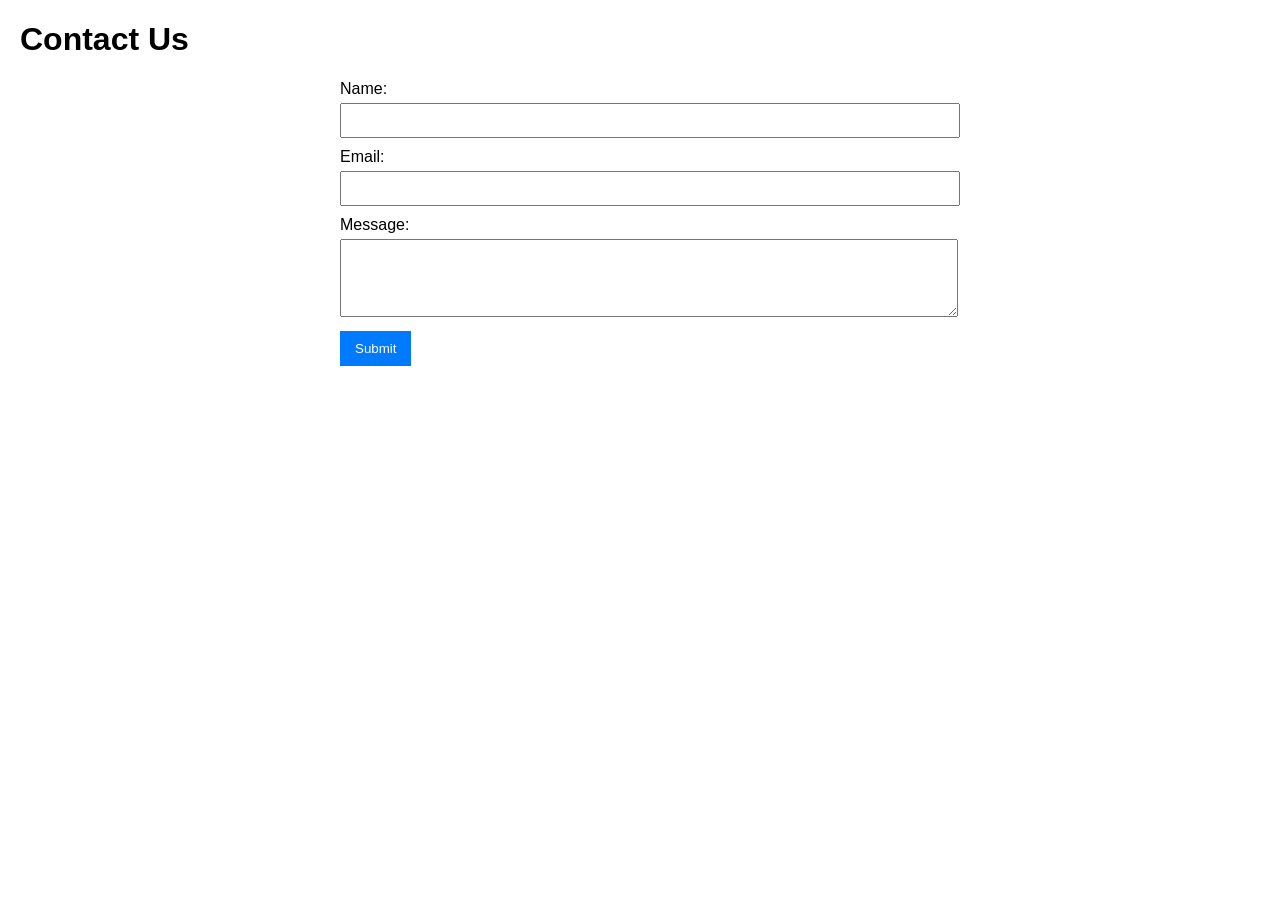
==== form.html @ 28398cbc "Add files via upload" ====
<!DOCTYPE html>
<html lang="en">

<head>
    <meta charset="UTF-8">
    <meta name="viewport" content="width=device-width, initial-scale=1.0">
    <title>Simple Web Form</title>
    <style>
        body {
            font-family: Arial, sans-serif;
            margin: 20px;
        }

        form {
            max-width: 600px;
            margin: 0 auto;
        }

        label {
            display: block;
            margin-top: 10px;
        }

        input,
        textarea {
            width: 100%;
            padding: 8px;
            margin-top: 5px;
        }

        button {
            margin-top: 10px;
            padding: 10px 15px;
            background-color: #007BFF;
            color: white;
            border: none;
            cursor: pointer;
        }

        button:hover {
            background-color: #0056b3;
        }
    </style>
</head>

<body>
    <h1>Contact Us</h1>
    <form action="submit.html" method="GET">
        <label for="name">Name:</label>
        <input type="text" id="name" name="name" required>

        <label for="email">Email:</label>
        <input type="email" id="email" name="email" required>

        <label for="message">Message:</label>
        <textarea id="message" name="message" rows="4" required></textarea>

        <button type="submit">Submit</button>
    </form>
</body>

</html>
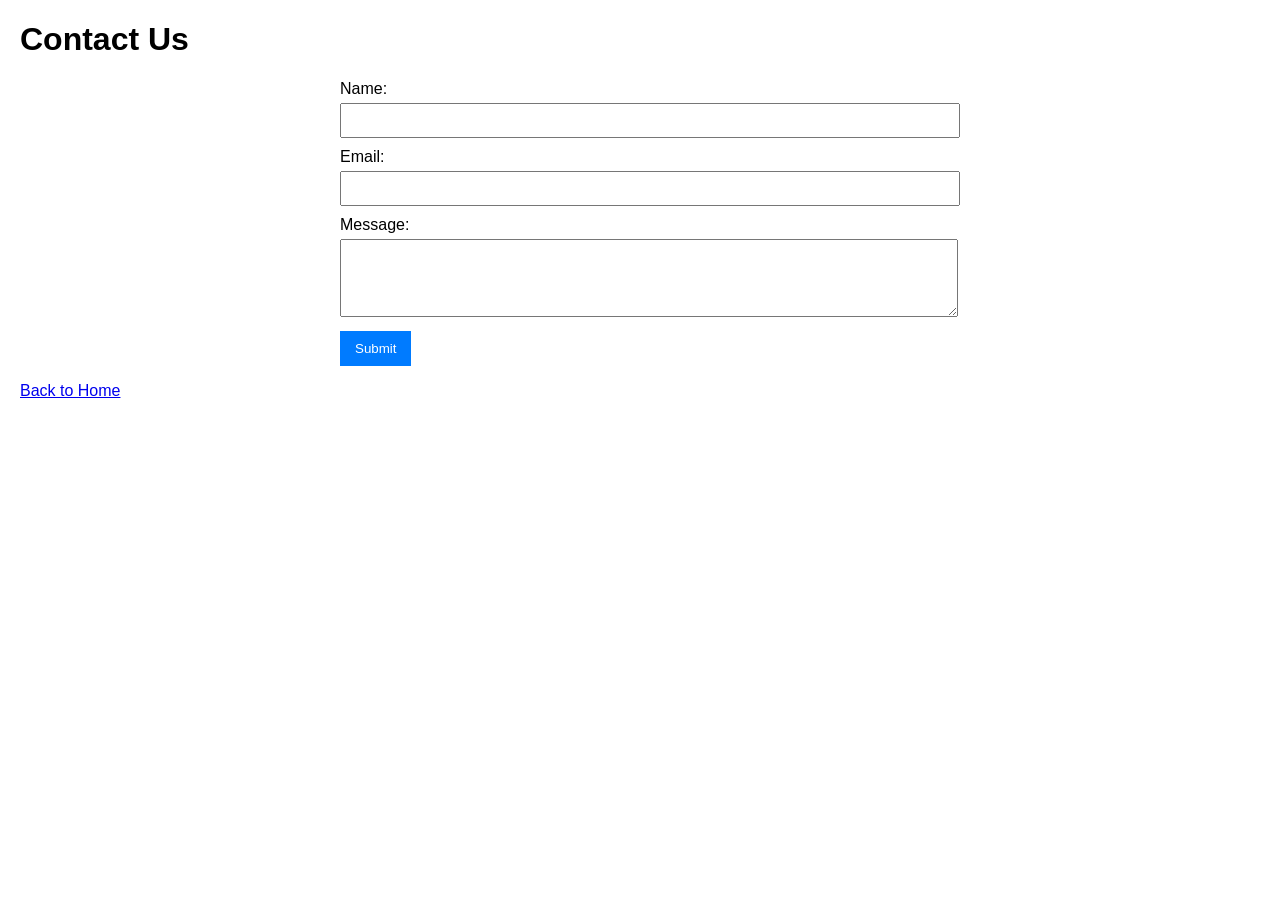
==== commit 475e1541: "Complete Lab 1" ====
--- a/form.html
+++ b/form.html
@@ -45,7 +45,7 @@
 
 <body>
     <h1>Contact Us</h1>
-    <form action="submit.html" method="GET">
+    <form action="submit.php" method="GET">
         <label for="name">Name:</label>
         <input type="text" id="name" name="name" required>
 
@@ -57,6 +57,13 @@
 
         <button type="submit">Submit</button>
     </form>
+    <!-- Removed duplicate closing form tag -->
+
+    <p>
+        <a href="index.html">Back to Home</a>
+    </p>
+</body>
+</html>
 </body>
 
 </html>
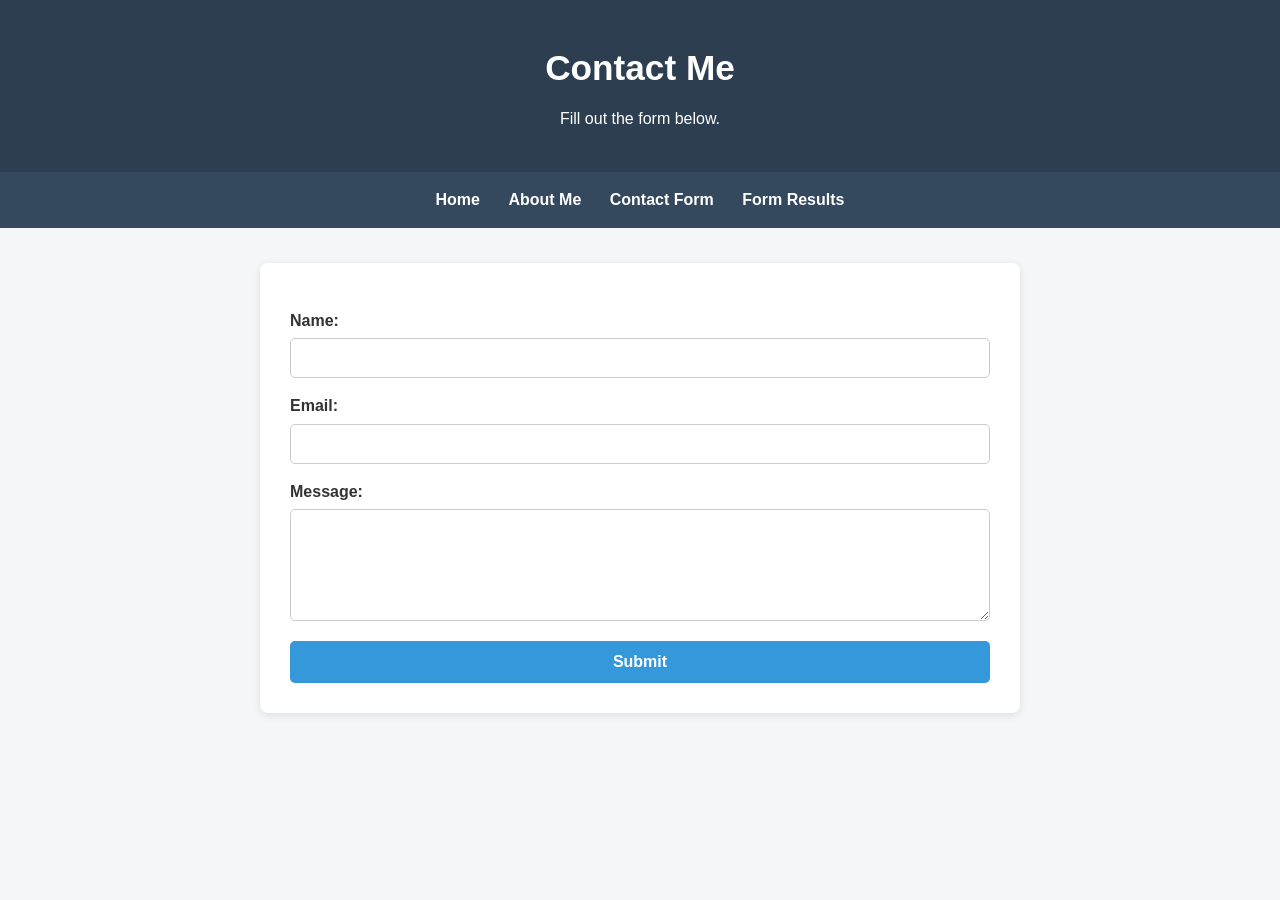
==== commit 359a2a09: "Add styling and About Me page" ====
--- a/form.html
+++ b/form.html
@@ -4,66 +4,43 @@
 <head>
     <meta charset="UTF-8">
     <meta name="viewport" content="width=device-width, initial-scale=1.0">
-    <title>Simple Web Form</title>
-    <style>
-        body {
-            font-family: Arial, sans-serif;
-            margin: 20px;
-        }
-
-        form {
-            max-width: 600px;
-            margin: 0 auto;
-        }
-
-        label {
-            display: block;
-            margin-top: 10px;
-        }
-
-        input,
-        textarea {
-            width: 100%;
-            padding: 8px;
-            margin-top: 5px;
-        }
-
-        button {
-            margin-top: 10px;
-            padding: 10px 15px;
-            background-color: #007BFF;
-            color: white;
-            border: none;
-            cursor: pointer;
-        }
-
-        button:hover {
-            background-color: #0056b3;
-        }
-    </style>
+    <title>Contact Form</title>
+    <link rel="stylesheet" href="styles.css">
 </head>
 
 <body>
-    <h1>Contact Us</h1>
-    <form action="submit.php" method="GET">
-        <label for="name">Name:</label>
-        <input type="text" id="name" name="name" required>
 
-        <label for="email">Email:</label>
-        <input type="email" id="email" name="email" required>
+    <header>
+        <h1>Contact Me</h1>
+        <p>Fill out the form below.</p>
+    </header>
 
-        <label for="message">Message:</label>
-        <textarea id="message" name="message" rows="4" required></textarea>
+    <nav>
+        <a href="index.html">Home</a>
+        <a href="aboutme.html">About Me</a>
+        <a href="form.html">Contact Form</a>
+        <a href="submit.php">Form Results</a>
+    </nav>
 
-        <button type="submit">Submit</button>
-    </form>
-    <!-- Removed duplicate closing form tag -->
+    <main>
+        <form action="submit.php" method="GET">
 
-    <p>
-        <a href="index.html">Back to Home</a>
-    </p>
+            <label for="name">Name:</label>
+            <input type="text" id="name" name="name" required>
+
+            <label for="email">Email:</label>
+            <input type="email" id="email" name="email" required>
+
+            <label for="message">Message:</label>
+            <textarea id="message" name="message" rows="5" required></textarea>
+
+            <button type="submit">Submit</button>
+
+        </form>
+    </main>
+
+    <footer>
+    </footer>
+
 </body>
-</html>
-</body>
-
 </html>
--- a/styles.css
+++ b/styles.css
@@ -0,0 +1,135 @@
+/* Basic page styling */
+
+body {
+    font-family: Arial, Helvetica, sans-serif;
+    background-color: #f4f6f8;
+    color: #333;
+    margin: 0;
+    line-height: 1.6;
+}
+
+/* Header */
+
+header {
+    background-color: #2c3e50;
+    color: white;
+    text-align: center;
+    padding: 40px 20px;
+}
+
+header h1 {
+    margin: 0 0 10px;
+    font-size: 2.2rem;
+}
+
+header p {
+    margin: 0;
+}
+
+/* Navigation */
+
+nav {
+    background-color: #34495e;
+    text-align: center;
+    padding: 15px;
+}
+
+nav a {
+    color: white;
+    text-decoration: none;
+    margin: 0 12px;
+    font-weight: bold;
+}
+
+nav a:hover {
+    text-decoration: underline;
+}
+
+/* Main content */
+
+main {
+    max-width: 700px;
+    margin: 35px auto;
+    padding: 30px;
+    background-color: white;
+    border-radius: 8px;
+    box-shadow: 0 2px 8px rgba(0, 0, 0, 0.1);
+}
+
+h2 {
+    color: #2c3e50;
+}
+
+/* Form */
+
+form {
+    display: flex;
+    flex-direction: column;
+}
+
+label {
+    margin-top: 15px;
+    margin-bottom: 5px;
+    font-weight: bold;
+}
+
+input,
+textarea {
+    font-family: inherit;
+    font-size: 1rem;
+    padding: 10px;
+    border: 1px solid #ccc;
+    border-radius: 5px;
+    box-sizing: border-box;
+}
+
+input:focus,
+textarea:focus {
+    outline: none;
+    border-color: #3498db;
+}
+
+/* Button */
+
+button {
+    margin-top: 20px;
+    padding: 12px;
+    background-color: #3498db;
+    color: white;
+    border: none;
+    border-radius: 5px;
+    font-size: 1rem;
+    font-weight: bold;
+    cursor: pointer;
+}
+
+button:hover {
+    background-color: #2980b9;
+}
+
+/* Form results */
+
+.results {
+    background-color: #f8f9fa;
+    padding: 20px;
+    border-left: 4px solid #3498db;
+}
+
+.results p {
+    margin: 15px 0;
+}
+
+.results span {
+    display: block;
+    margin-top: 5px;
+    color: #555;
+}
+
+/* Footer */
+
+footer {
+    text-align: center;
+    color: #777;
+    padding: 20px;
+    font-size: 0.9rem;
+}
